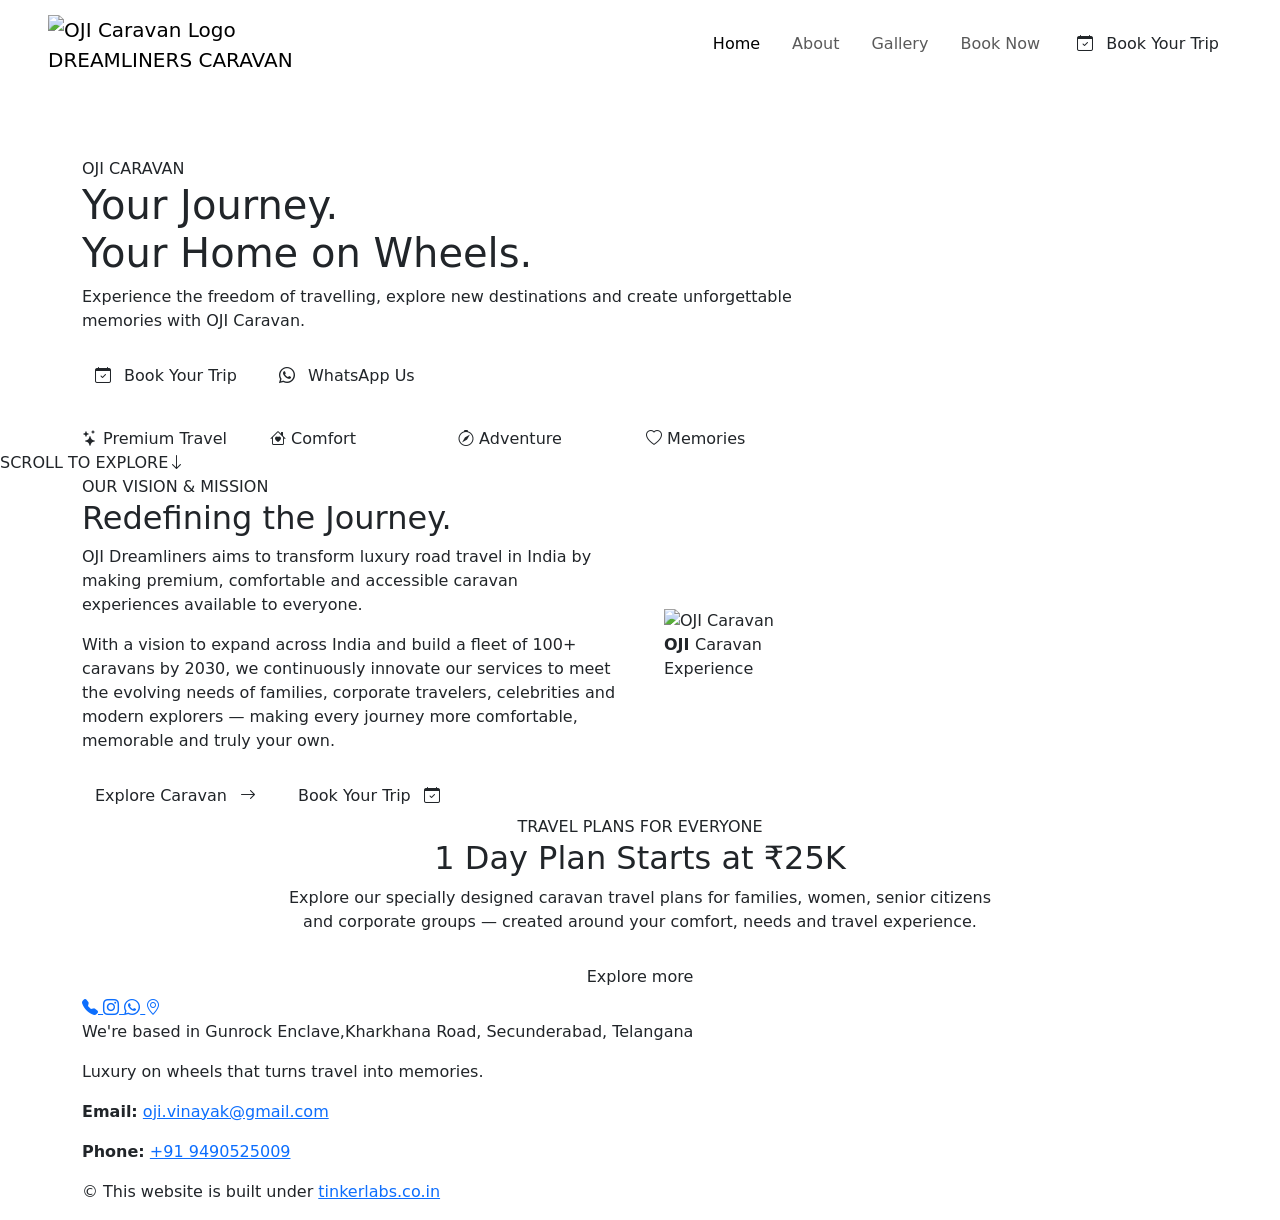
==== index.html @ 5a845b5b "added index.html" ====
<!DOCTYPE html>
<html lang="en">

<head>

    <!-- =====================================================
         BASIC SETTINGS
    ====================================================== -->

    <meta charset="UTF-8">

    <meta name="viewport"
          content="width=device-width, initial-scale=1.0">

    <title>OJI Caravan | Your Journey. Your Home on Wheels.</title>


    <!-- =====================================================
         BOOTSTRAP 5
    ====================================================== -->

    <link
        href="https://cdn.jsdelivr.net/npm/bootstrap@5.3.3/dist/css/bootstrap.min.css"
        rel="stylesheet">


    <!-- =====================================================
         BOOTSTRAP ICONS
    ====================================================== -->

    <link
        rel="stylesheet"
        href="https://cdn.jsdelivr.net/npm/bootstrap-icons@1.11.3/font/bootstrap-icons.min.css">


    <!-- =====================================================
         GOOGLE FONTS
    ====================================================== -->

    <link rel="preconnect"
          href="https://fonts.googleapis.com">

    <link rel="preconnect"
          href="https://fonts.gstatic.com"
          crossorigin>

    <link
        href="https://fonts.googleapis.com/css2?family=DM+Sans:wght@400;500;600;700&family=Playfair+Display:wght@500;600;700&display=swap"
        rel="stylesheet">


    <!-- =====================================================
         CUSTOM CSS
    ====================================================== -->

    <link rel="stylesheet"
          href="style.css">

</head>


<body>


<!-- =========================================================
     NAVBAR
     BOOTSTRAP RESPONSIVE NAVBAR
========================================================= -->

<nav class="navbar navbar-expand-lg fixed-top oji-navbar"
     id="mainNavbar">

    <div class="container-fluid px-3 px-lg-5">


        <!-- =================================================
     OJI CARAVAN BRAND
     LOGO + TEXT BESIDE LOGO
================================================= -->

<a class="navbar-brand oji-brand"
   href="index.html">


    <!-- ===============================
         LOGO
    ================================ -->

        <img src="/oji_dreamlinears_logo.jpeg"
            alt="OJI Caravan Logo"
            class="oji-logo">


            <!-- ===============================
                BRAND TEXT
            ================================ -->

            <div class="brand-text">


                <!-- MAIN BRAND NAME -->

                <span class="brand-title">
                    DREAMLINERS
                </span>


                <!-- SECOND BRAND NAME -->

                <span class="brand-subtitle">
                    CARAVAN
                </span>


            </div>


        </a>




        <!-- =================================================
             BOOTSTRAP MOBILE MENU BUTTON
        ================================================== -->

        <button
            class="navbar-toggler oji-toggler"
            type="button"
            data-bs-toggle="collapse"
            data-bs-target="#mainNavigation"
            aria-controls="mainNavigation"
            aria-expanded="false"
            aria-label="Toggle navigation">

            <span class="navbar-toggler-icon"></span>

        </button>


        <!-- =================================================
             NAVIGATION
        ================================================== -->

        <div class="collapse navbar-collapse"
             id="mainNavigation">


            <!-- =================================================
                 BOOTSTRAP RESPONSIVE NAVIGATION

                 ms-auto = pushes menu to right
            ================================================== -->

            <ul class="navbar-nav ms-auto align-items-lg-center gap-lg-3">


                <li class="nav-item">

                    <a class="nav-link oji-nav-link active"
                       href="index.html">

                        Home

                    </a>

                </li>


                <li class="nav-item">

                    <a class="nav-link oji-nav-link"
                       href="about.html">

                        About

                    </a>

                </li>


                <li class="nav-item">

                    <a class="nav-link oji-nav-link"
                       href="Gallery.html">

                        Gallery

                    </a>

                </li>


                <li class="nav-item">

                    <a class="nav-link oji-nav-link"
                       href="Booking.html">

                        Book Now

                    </a>

                </li>


                <!-- =================================================
                     NAVBAR BOOK BUTTON
                ================================================== -->

                <li class="nav-item mt-3 mt-lg-0">

                    <a href="Booking.html"
                       class="btn oji-nav-button">

                        <i class="bi bi-calendar-check me-2"></i>

                        Book Your Trip

                    </a>

                </li>

            </ul>

        </div>

    </div>

</nav>



<!-- =========================================================
     SECTION 1
     HERO VIDEO
========================================================= -->

<section class="hero-section"
         id="home">


    <!-- =====================================================
         BACKGROUND VIDEO
    ====================================================== -->

    <video
        class="hero-video"
        autoplay
        muted
        loop
        playsinline
        poster="assets/caravan-main.jpg">

        <source
            src="caravan.mp4"
            type="video/mp4">

    </video>


    <!-- =====================================================
         VIDEO OVERLAY
    ====================================================== -->

    <div class="hero-overlay"></div>


    <!-- =====================================================
         HERO CONTENT

         Bootstrap:
         container
         row
         col
    ====================================================== -->

    <div class="container hero-content">

        <div class="row">

            <div class="col-12 col-md-10 col-lg-9 col-xl-8">


                <!-- =================================================
                     SMALL LABEL
                ================================================== -->

                <div class="hero-label">

                    <span></span>

                    OJI CARAVAN

                </div>


                <!-- =================================================
                     MAIN HEADING

                     CHANGE TEXT HERE
                ================================================== -->

                <h1 class="hero-title">

                    Your Journey.

                    <br>

                    <span>
                        Your Home on Wheels.
                    </span>

                </h1>


                <!-- =================================================
                     DESCRIPTION
                ================================================== -->

                <p class="hero-description">

                    Experience the freedom of travelling,
                    explore new destinations and create
                    unforgettable memories with OJI Caravan.

                </p>


                <!-- =================================================
                     HERO BUTTONS

                     Bootstrap responsive flex
                ================================================== -->

                <div class="d-flex flex-column flex-sm-row
                            gap-3 mt-4">


                    <a href="Booking.html"
                       class="btn oji-primary-btn">

                        <i class="bi bi-calendar-check me-2"></i>

                        Book Your Trip

                    </a>


                    <a href="https://wa.me/919490525009"
                       target="_blank"
                       class="btn oji-outline-btn">

                        <i class="bi bi-whatsapp me-2"></i>

                        WhatsApp Us

                    </a>

                </div>


                <!-- =================================================
                     HERO FEATURES

                     Bootstrap responsive columns
                ================================================== -->

                <div class="row g-3 mt-3 hero-features">


                    <div class="col-6 col-sm-3">

                        <div class="hero-feature">

                            <i class="bi bi-stars"></i>

                            <span>
                                Premium Travel
                            </span>

                        </div>

                    </div>


                    <div class="col-6 col-sm-3">

                        <div class="hero-feature">

                            <i class="bi bi-house-heart"></i>

                            <span>
                                Comfort
                            </span>

                        </div>

                    </div>


                    <div class="col-6 col-sm-3">

                        <div class="hero-feature">

                            <i class="bi bi-compass"></i>

                            <span>
                                Adventure
                            </span>

                        </div>

                    </div>


                    <div class="col-6 col-sm-3">

                        <div class="hero-feature">

                            <i class="bi bi-heart"></i>

                            <span>
                                Memories
                            </span>

                        </div>

                    </div>

                </div>

            </div>

        </div>

    </div>


    <!-- =====================================================
         SCROLL INDICATOR
    ====================================================== -->

    <div class="scroll-indicator d-none d-md-flex">

        <span>
            SCROLL TO EXPLORE
        </span>

        <i class="bi bi-arrow-down"></i>

    </div>

</section>



<!-- =========================================================
     SECTION 2
     EXPERIENCE SECTION

     LEFT  = TEXT
     RIGHT = IMAGE
========================================================= -->

<section class="experience-section"
         id="experience">


    <div class="container">

        <div class="row align-items-center
                    g-5">


            <!-- =================================================
                 LEFT CONTENT

                 Bootstrap:
                 col-lg-6
            ================================================== -->

            <div class="col-12 col-lg-6">


                <div class="experience-content">


                    <!-- LABEL -->

                    <div class="section-label">

                        <span></span>

                        OUR VISION & MISSION

                    </div>


                    <!-- =================================================
                         HEADING
                    ================================================== -->

                    <h2 class="experience-title">

                        Redefining the 

                        <span>
                            Journey.
                        </span>

                    </h2>


                    <!-- =================================================
                         PARAGRAPHS
                    ================================================== -->

                    <p class="experience-text">

                       OJI Dreamliners aims to transform luxury road travel in India by making
                        premium, comfortable and accessible caravan experiences available to 
                        everyone.

                    </p>


                    <p class="experience-text">

                        With a vision to expand across India and build a fleet of 100+ caravans by 2030,
                         we continuously innovate our services to meet the evolving needs of families, 
                        corporate travelers, celebrities and modern explorers — making every journey more
                        comfortable, memorable and truly your own.

                    </p>


                    <!-- =================================================
                         TWO BUTTONS
                    ================================================== -->

                    <div class="d-flex flex-column
                                flex-sm-row
                                gap-3 mt-4">


                        <a href="Gallery.html"
                           class="btn oji-dark-btn">

                            Explore Caravan

                            <i class="bi bi-arrow-right ms-2"></i>

                        </a>


                        <a href="Booking.html"
                           class="btn oji-light-btn">

                            Book Your Trip

                            <i class="bi bi-calendar-check ms-2"></i>

                        </a>

                    </div>

                </div>

            </div>



            <!-- =================================================
                 RIGHT IMAGE
            ================================================== -->

            <div class="col-12 col-lg-6">


                <div class="experience-image-box">


                    <img
                        src="caravan_hero.png"
                        class="img-fluid"
                        alt="OJI Caravan">


                    <!-- FLOATING BADGE -->

                    <div class="experience-badge">

                        <strong>
                            OJI
                        </strong>

                        <span>

                            Caravan
                            <br>
                            Experience

                        </span>

                    </div>

                </div>

            </div>

        </div>

    </div>

</section>



<!-- =========================================================
     SECTION 3
     FOUR CARDS
========================================================= -->





<!-- =========================================================
     BOOKING CTA
========================================================= -->

<section class="booking-section"
         id="booking">


    <div class="container">


        <div class="row justify-content-center">

            <div class="col-12 col-md-10 col-lg-8">


                <div class="booking-content text-center">


                    <div class="booking-label">

                        TRAVEL PLANS FOR EVERYONE

                    </div>


                    <h2>

                        1 Day Plan 

                        <span>
                            Starts at ₹25K
                        </span>

                    </h2>


                    <p>

                        Explore our specially designed caravan travel plans for families, women,
                         senior citizens and corporate groups — created around your comfort, needs 
                         and travel experience.

                    </p>


                    <div class="d-flex flex-column
                                flex-sm-row
                                justify-content-center
                                gap-3 mt-4">

<!-- 
                        <a href="tel:+919490525009"
                           class="btn booking-call-btn">

                            <i class="bi bi-telephone-fill me-2"></i>

                            Call Us

                        </a> -->


                        <a href="catgory.html"
                           target="_blank"
                           class="btn booking-whatsapp-btn">

                            

                            Explore more

                        </a>

                    </div>

                </div>

            </div>

        </div>

    </div>

</section>



<!-- =========================================================
     FOOTER
========================================================= -->

<footer class="portfolio-footer">

    <div class="container">

        <!-- SOCIAL ICONS -->
        <div class="footer-social">

                        
                <a href="tel:+919490525009" aria-label="Phone">
                    <i class="bi bi-telephone-fill"></i>
                </a>

                <a href="https://www.instagram.com/ojicaravans?stkn=djBxMjBvN2J6enly&utm_source=qr" 
                target="_blank" 
                rel="noopener noreferrer" 
                aria-label="Instagram">
                    <i class="bi bi-instagram"></i>
                </a>

                <a href="https://wa.me/919490525009" 
                target="_blank" 
                rel="noopener noreferrer" 
                aria-label="WhatsApp">
                    <i class="bi bi-whatsapp"></i>
                </a>


                <a href="https://maps.app.goo.gl/HWHen4e3oEpEvwqDA?g_st=aw" 
                target="_blank" 
                rel="noopener noreferrer" 
                aria-label="Location">
                    <i class="bi bi-geo-alt"></i>
                </a>


        </div>


        <!-- LOCATION -->
        <p class="footer-location">
            We're based in
            <span>Gunrock Enclave,Kharkhana Road, Secunderabad, Telangana</span>
        </p>


        <!-- DESCRIPTION -->
        <p class="footer-description">
            Luxury on wheels that turns travel into memories.
        </p>


        <!-- EMAIL -->
        <p class="footer-contact">
            <strong>Email:</strong>
            <a href="mailto:info@tinkerlabs.com">
                oji.vinayak@gmail.com
            </a>
        </p>


        <!-- PHONE -->
        <p class="footer-contact">
            <strong>Phone:</strong>
            <a href="tel:+919640502200">
                +91 9490525009 
            </a>
        </p>


        <!-- COPYRIGHT -->
        <p class="footer-copyright">
            © This website is built under
            <a href="https://tinkerlabs.co.in/" target="_blank">
                tinkerlabs.co.in
            </a>
        </p>

    </div>

</footer>


<!-- =========================================================
     BOOTSTRAP JAVASCRIPT
========================================================= -->

<script
    src="https://cdn.jsdelivr.net/npm/bootstrap@5.3.3/dist/js/bootstrap.bundle.min.js">
</script>


<!-- =========================================================
     CUSTOM JAVASCRIPT
========================================================= -->

<script src="script.js"></script>


</body>

</html>
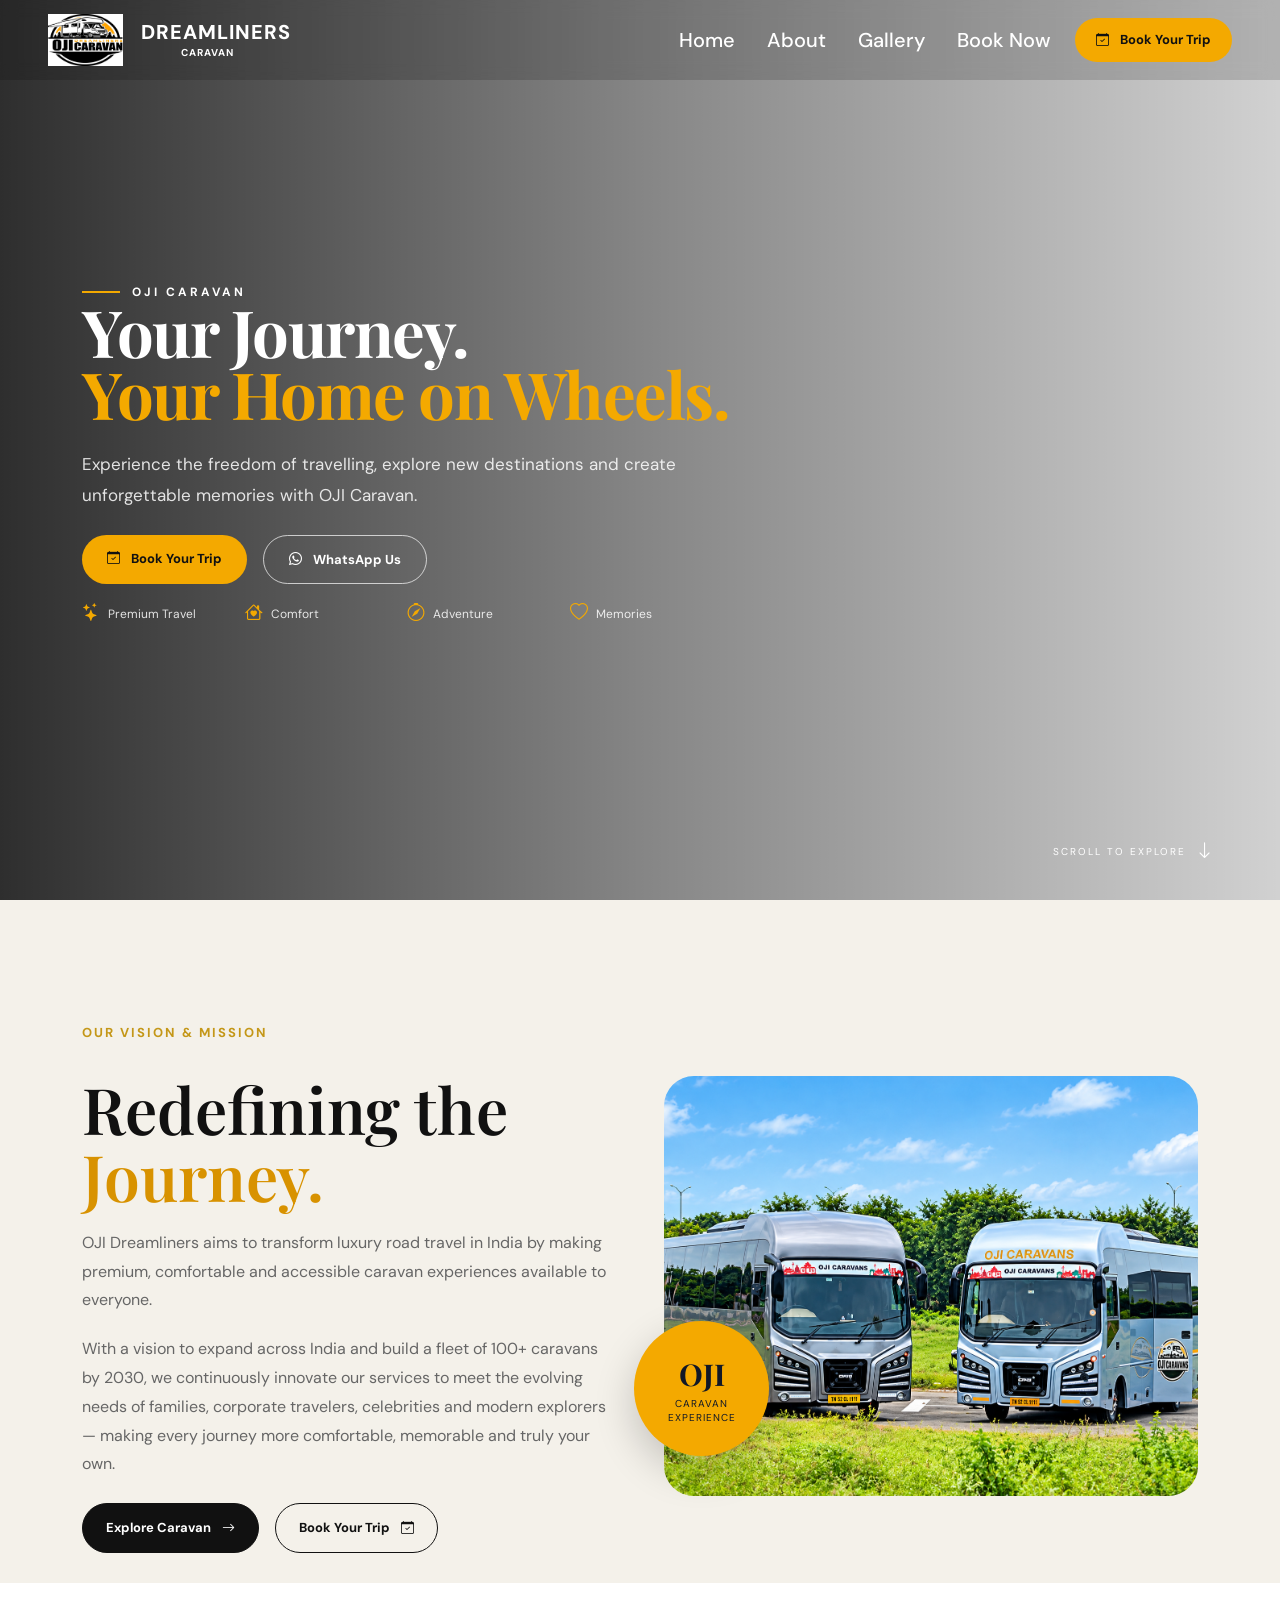
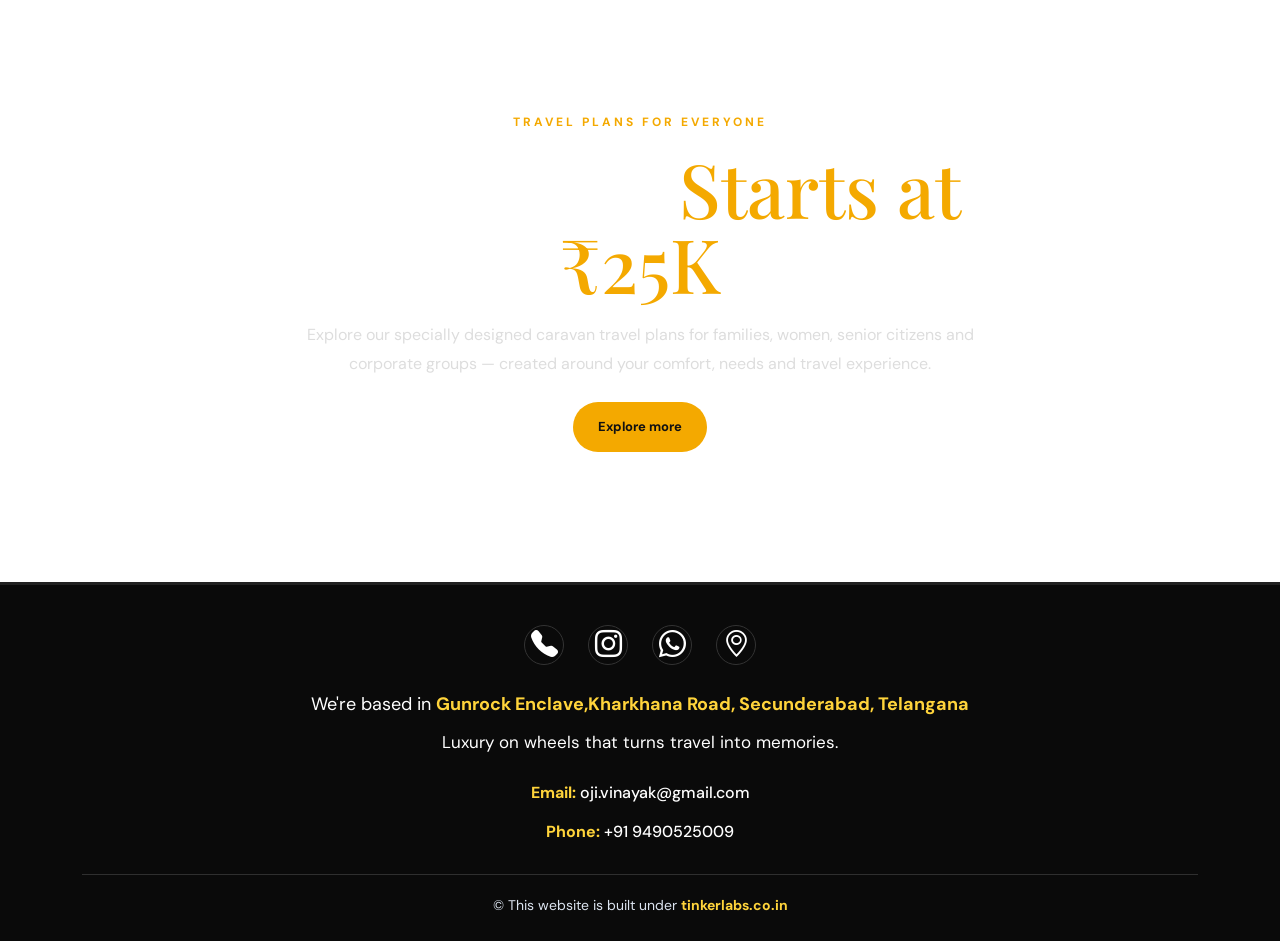
==== commit 4fc4d1dd: "Update index.html" ====
--- a/index.html
+++ b/index.html
@@ -86,7 +86,7 @@
          LOGO
     ================================ -->
 
-        <img src="/oji_dreamlinears_logo.jpeg"
+        <img src="oji_dreamlinears_logo.jpeg"
             alt="OJI Caravan Logo"
             class="oji-logo">
 
@@ -815,4 +815,4 @@
 
 </body>
 
-</html>+</html>
--- a/style.css
+++ b/style.css
@@ -0,0 +1,3983 @@
+/* =========================================================
+   OJI CARAVAN
+   CUSTOM CSS
+   Bootstrap handles the responsive grid/layout.
+========================================================= */
+
+
+/* =========================================================
+   01. GLOBAL SETTINGS
+========================================================= */
+
+* {
+    box-sizing: border-box;
+}
+
+
+html {
+    scroll-behavior: smooth;
+}
+
+
+body {
+
+    /* =====================================================
+       CHANGE DEFAULT FONT HERE
+    ====================================================== */
+
+    font-family: "DM Sans", sans-serif;
+
+
+    /* =====================================================
+       CHANGE MAIN PAGE TEXT COLOR HERE
+    ====================================================== */
+
+    color: #151515;
+
+
+    /* =====================================================
+       CHANGE MAIN PAGE BACKGROUND HERE
+    ====================================================== */
+
+    background: #f4f1ea;
+
+    overflow-x: hidden;
+}
+
+
+a {
+    text-decoration: none;
+}
+
+
+img {
+    max-width: 100%;
+}
+
+
+/* =========================================================
+   02. NAVBAR
+========================================================= */
+
+.oji-navbar {
+
+    /* =====================================================
+       CHANGE NAVBAR HEIGHT HERE
+
+       More height:
+       padding: 20px 0;
+
+       Less height:
+       padding: 10px 0;
+    ====================================================== */
+
+    padding: 14px 0;
+
+
+    /* =====================================================
+       NAVBAR BACKGROUND
+    ====================================================== */
+
+    background: rgba(0, 0, 0, 0.15);
+
+
+    backdrop-filter: blur(8px);
+
+    transition: all 0.35s ease;
+}
+
+
+/* Navbar after scrolling */
+
+.oji-navbar.scrolled {
+
+    /* CHANGE SCROLLED NAVBAR BACKGROUND HERE */
+
+    background: rgba(8, 8, 8, 0.97);
+
+    padding: 9px 0;
+}
+
+
+/* =========================================================
+   LOGO
+========================================================= */
+
+.oji-brand img {
+
+    /* =====================================================
+       CHANGE LOGO WIDTH HERE
+
+       Desktop:
+       175px
+
+       Smaller:
+       140px
+
+       Bigger:
+       210px
+    ====================================================== */
+
+    width: 75px;
+
+    height: auto;
+
+    object-fit: contain;
+}
+
+
+/* =========================================================
+   NAVBAR LINKS
+========================================================= */
+
+.oji-nav-link {
+
+    /* CHANGE NAV TEXT SIZE HERE */
+
+    font-size: 20px !important;
+
+
+    /* CHANGE NAV TEXT COLOR HERE */
+
+    color: #ffffff !important;
+
+
+    font-weight: 500;
+
+    position: relative;
+
+    transition: 0.3s ease;
+}
+
+
+.oji-nav-link:hover {
+
+    /* CHANGE NAV HOVER COLOR HERE */
+
+    color: #f4a900 !important;
+}
+
+
+.oji-nav-link.active {
+
+    color: #f4a900 !important;
+}
+
+
+/* =========================================================
+   NAVBAR BOOK BUTTON
+========================================================= */
+
+.oji-nav-button {
+
+    /* CHANGE NAV BUTTON PADDING HERE */
+
+    padding: 11px 20px;
+
+
+    /* CHANGE NAV BUTTON BACKGROUND HERE */
+
+    background: #f4a900;
+
+
+    /* CHANGE NAV BUTTON TEXT COLOR HERE */
+
+    color: #111111;
+
+
+    border-radius: 50px;
+
+    font-size: 13px;
+
+    font-weight: 700;
+
+    transition: 0.3s ease;
+}
+
+
+.oji-nav-button:hover {
+
+    background: #ffffff;
+
+    color: #111111;
+
+    transform: translateY(-2px);
+}
+
+
+/* =========================================================
+   MOBILE NAVBAR BUTTON
+========================================================= */
+
+.oji-toggler {
+
+    border: none;
+
+    outline: none;
+
+    box-shadow: none !important;
+}
+
+
+/* Bootstrap hamburger icon color */
+
+.oji-toggler .navbar-toggler-icon {
+
+    filter: brightness(0) invert(1);
+}
+
+
+/* =========================================================
+   MOBILE NAVIGATION BACKGROUND
+========================================================= */
+
+@media (max-width: 991.98px) {
+
+    .oji-navbar {
+
+        background: rgba(8, 8, 8, 0.96);
+
+    }
+
+
+    .navbar-collapse {
+
+        padding: 20px 0 10px;
+    }
+
+
+    .oji-nav-link {
+
+        padding: 10px 0 !important;
+    }
+
+
+    .oji-nav-button {
+
+        display: inline-block;
+
+        margin-top: 5px;
+    }
+
+}
+
+
+/* =========================================================
+   03. HERO SECTION
+========================================================= */
+
+.hero-section {
+
+    /* =====================================================
+       CHANGE HERO HEIGHT HERE
+
+       Full desktop:
+       100vh
+
+       Fixed:
+       850px
+
+       Smaller:
+       750px
+    ====================================================== */
+
+    min-height: 100vh;
+
+
+    position: relative;
+
+    display: flex;
+
+    align-items: center;
+
+    overflow: hidden;
+}
+
+
+/* =========================================================
+   HERO VIDEO
+========================================================= */
+
+.hero-video {
+
+    position: absolute;
+
+    top: 0;
+    left: 0;
+
+    width: 100%;
+    height: 100%;
+
+
+    /* CHANGE VIDEO CROPPING HERE */
+
+    object-fit: cover;
+
+
+    z-index: 0;
+}
+
+
+/* =========================================================
+   HERO OVERLAY
+========================================================= */
+
+.hero-overlay {
+
+    position: absolute;
+
+    inset: 0;
+
+    z-index: 1;
+
+
+    /* =====================================================
+       CHANGE VIDEO DARKNESS HERE
+
+       Darker:
+       0.85
+
+       Lighter:
+       0.35
+    ====================================================== */
+
+    background:
+        linear-gradient(
+            90deg,
+            rgba(0,0,0,0.82),
+            rgba(0,0,0,0.48),
+            rgba(0,0,0,0.18)
+        );
+}
+
+
+/* =========================================================
+   HERO CONTENT
+========================================================= */
+
+.hero-content {
+
+    position: relative;
+
+    z-index: 2;
+
+    padding-top: 90px;
+
+    padding-bottom: 80px;
+}
+
+
+/* =========================================================
+   HERO LABEL
+========================================================= */
+
+.hero-label {
+
+    display: flex;
+
+    align-items: center;
+
+    gap: 12px;
+
+
+    /* CHANGE HERO LABEL TEXT SIZE HERE */
+
+    font-size: 12px;
+
+
+    /* CHANGE HERO LABEL COLOR HERE */
+
+    color: #ffffff;
+
+
+    letter-spacing: 3px;
+
+    font-weight: 700;
+}
+
+
+.hero-label span {
+
+    width: 38px;
+
+    height: 2px;
+
+    background: #f4a900;
+}
+
+
+/* =========================================================
+   HERO HEADING
+========================================================= */
+
+.hero-title {
+
+    margin-top: 22px;
+
+
+    /* =====================================================
+       CHANGE HERO HEADING SIZE HERE
+
+       Desktop:
+       90px
+
+       Tablet:
+       65px
+
+       Mobile:
+       45px
+    ====================================================== */
+
+    font-size: clamp(
+        48px,
+        7vw,
+        95px
+    );
+
+
+    /* CHANGE HERO HEADING COLOR HERE */
+
+    color: #ffffff;
+
+
+    font-family: "Playfair Display", serif;
+
+    font-weight: 700;
+
+    line-height: 0.98;
+
+    letter-spacing: -2px;
+}
+
+
+.hero-title span {
+
+    /* CHANGE HIGHLIGHT COLOR HERE */
+
+    color: #f4a900;
+}
+
+
+/* =========================================================
+   HERO DESCRIPTION
+========================================================= */
+
+.hero-description {
+
+    max-width: 600px;
+
+    margin-top: 28px;
+
+
+    /* CHANGE HERO DESCRIPTION SIZE HERE */
+
+    font-size: 17px;
+
+
+    /* CHANGE HERO DESCRIPTION COLOR HERE */
+
+    color: rgba(255,255,255,0.85);
+
+
+    line-height: 1.8;
+}
+
+
+/* =========================================================
+   HERO PRIMARY BUTTON
+========================================================= */
+
+.oji-primary-btn {
+
+    /* CHANGE BUTTON SIZE HERE */
+
+    padding: 14px 25px;
+
+
+    background: #f4a900;
+
+    color: #111111;
+
+    border-radius: 50px;
+
+
+    /* CHANGE BUTTON TEXT SIZE HERE */
+
+    font-size: 13px;
+
+    font-weight: 700;
+
+    border: none;
+
+    transition: 0.3s ease;
+}
+
+
+.oji-primary-btn:hover {
+
+    background: #ffffff;
+
+    color: #111111;
+
+    transform: translateY(-3px);
+}
+
+
+/* =========================================================
+   HERO OUTLINE BUTTON
+========================================================= */
+
+.oji-outline-btn {
+
+    padding: 14px 25px;
+
+    border: 1px solid rgba(255,255,255,0.7);
+
+    color: #ffffff;
+
+    border-radius: 50px;
+
+
+    /* CHANGE BUTTON TEXT SIZE HERE */
+
+    font-size: 13px;
+
+    font-weight: 700;
+
+    transition: 0.3s ease;
+}
+
+
+.oji-outline-btn:hover {
+
+    background: #ffffff;
+
+    color: #111111;
+
+    transform: translateY(-3px);
+}
+
+
+/* =========================================================
+   HERO FEATURES
+========================================================= */
+
+.hero-features {
+
+    max-width: 650px;
+}
+
+
+.hero-feature {
+
+    display: flex;
+
+    align-items: center;
+
+    gap: 8px;
+
+
+    /* CHANGE FEATURE TEXT SIZE HERE */
+
+    font-size: 12px;
+
+
+    color: rgba(255,255,255,0.85);
+}
+
+
+.hero-feature i {
+
+    /* CHANGE FEATURE ICON SIZE HERE */
+
+    font-size: 18px;
+
+
+    color: #f4a900;
+}
+
+
+/* =========================================================
+   SCROLL INDICATOR
+========================================================= */
+
+.scroll-indicator {
+
+    position: absolute;
+
+    right: 5%;
+
+    bottom: 35px;
+
+    z-index: 3;
+
+    align-items: center;
+
+    gap: 10px;
+
+    color: white;
+
+
+    /* CHANGE SCROLL TEXT SIZE HERE */
+
+    font-size: 10px;
+
+
+    letter-spacing: 2px;
+}
+
+
+.scroll-indicator i {
+
+    font-size: 18px;
+
+    animation: scrollArrow 1.5s infinite;
+}
+
+
+@keyframes scrollArrow {
+
+    0%,
+    100% {
+        transform: translateY(0);
+    }
+
+    50% {
+        transform: translateY(7px);
+    }
+
+}
+
+
+/* =========================================================
+   04. EXPERIENCE SECTION
+========================================================= */
+
+.experience-section {
+
+    /* =====================================================
+       CHANGE SECTION HEIGHT / SPACING HERE
+
+       Bigger:
+       140px 0
+
+       Smaller:
+       80px 0
+    ====================================================== */
+
+    
+
+    padding: 120px 0;
+
+
+    /* CHANGE SECTION BACKGROUND HERE */
+
+    background: #f4f1ea;
+
+    
+}
+
+
+/* Reduce bottom spacing of Vision & Mission section */
+.experience-section {
+    padding-bottom: 30px !important;
+}
+
+/* =========================================================
+   SECTION LABEL
+========================================================= */
+
+.section-label {
+
+    display: flex;
+
+    align-items: center;
+
+    gap: 12px;
+
+
+    /* CHANGE SECTION LABEL TEXT SIZE HERE */
+
+    font-size: 12px;
+
+
+    color: #777777;
+
+    letter-spacing: 3px;
+
+    font-weight: 700;
+}
+
+
+.section-label span {
+
+    width: 38px;
+
+    height: 2px;
+
+    background: #f4a900;
+}
+
+
+.light-label {
+
+    color: #999999;
+}
+
+
+/* =========================================================
+   EXPERIENCE HEADING
+========================================================= */
+
+.experience-title {
+
+    margin-top: 20px;
+
+
+    /* CHANGE EXPERIENCE HEADING SIZE HERE */
+
+    font-size: clamp(
+        45px,
+        5vw,
+        75px
+    );
+
+
+    /* CHANGE EXPERIENCE HEADING COLOR HERE */
+
+    color: #111111;
+
+
+    font-family: "Playfair Display", serif;
+
+    line-height: 1.05;
+
+    font-weight: 600;
+}
+
+
+.experience-title span {
+
+    color: #d89200;
+}
+
+
+/* =========================================================
+   EXPERIENCE TEXT
+========================================================= */
+
+.experience-text {
+
+    margin-top: 20px;
+
+
+    /* CHANGE EXPERIENCE TEXT SIZE HERE */
+
+    font-size: 16px;
+
+
+    /* CHANGE EXPERIENCE TEXT COLOR HERE */
+
+    color: #666666;
+
+
+    line-height: 1.8;
+}
+
+
+/* =========================================================
+   DARK BUTTON
+========================================================= */
+
+.oji-dark-btn {
+
+    padding: 14px 23px;
+
+    background: #111111;
+
+    color: white;
+
+    border-radius: 50px;
+
+    border: 1px solid #111111;
+
+
+    /* CHANGE BUTTON TEXT SIZE HERE */
+
+    font-size: 13px;
+
+    font-weight: 700;
+
+    transition: 0.3s;
+}
+
+
+.oji-dark-btn:hover {
+
+    background: #f4a900;
+
+    color: #111111;
+
+    border-color: #f4a900;
+
+    transform: translateY(-3px);
+}
+
+
+/* =========================================================
+   LIGHT BUTTON
+========================================================= */
+
+.oji-light-btn {
+
+    padding: 14px 23px;
+
+    background: transparent;
+
+    color: #111111;
+
+    border-radius: 50px;
+
+    border: 1px solid #111111;
+
+
+    /* CHANGE BUTTON TEXT SIZE HERE */
+
+    font-size: 13px;
+
+    font-weight: 700;
+
+    transition: 0.3s;
+}
+
+
+.oji-light-btn:hover {
+
+    background: #111111;
+
+    color: #ffffff;
+
+    transform: translateY(-3px);
+}
+
+
+/* =========================================================
+   EXPERIENCE IMAGE
+========================================================= */
+
+.experience-image-box {
+
+    position: relative;
+
+    overflow: visible;
+}
+
+
+.experience-image-box img {
+
+    width: 100%;
+
+
+    /* =====================================================
+       CHANGE SECOND HERO IMAGE HEIGHT HERE
+
+       Desktop:
+       600px
+
+       Tablet:
+       500px
+
+       Mobile:
+       400px
+    ====================================================== */
+
+    height: 420px;
+
+
+    object-fit: cover;
+
+    border-radius: 30px;
+
+    transition: 0.6s ease;
+}
+
+
+.experience-image-box:hover img {
+
+    transform: scale(1.02);
+}
+
+
+/* =========================================================
+   FLOATING BADGE
+========================================================= */
+
+.experience-badge {
+
+    position: absolute;
+
+    left: -30px;
+
+    bottom: 40px;
+
+
+    /* CHANGE BADGE WIDTH/HEIGHT HERE */
+
+    width: 135px;
+
+    height: 135px;
+
+
+    background: #f4a900;
+
+    border-radius: 50%;
+
+    display: flex;
+
+    flex-direction: column;
+
+    justify-content: center;
+
+    align-items: center;
+
+    text-align: center;
+
+    box-shadow: 0 15px 40px rgba(0,0,0,0.2);
+}
+
+
+.experience-badge strong {
+
+    /* CHANGE BADGE MAIN TEXT SIZE */
+
+    font-size: 30px;
+
+    font-family: "Playfair Display", serif;
+}
+
+
+.experience-badge span {
+
+    /* CHANGE BADGE SMALL TEXT SIZE */
+
+    font-size: 10px;
+
+    line-height: 1.4;
+
+    text-transform: uppercase;
+
+    letter-spacing: 1px;
+}
+
+
+/* =========================================================
+   05. FEATURES SECTION
+========================================================= */
+
+.features-section {
+
+    /* CHANGE SECTION SPACING HERE */
+
+    padding: 110px 0;
+
+
+    /* CHANGE SECTION BACKGROUND HERE */
+
+    background: #111111;
+}
+
+
+/* =========================================================
+   FEATURES HEADING
+========================================================= */
+
+.features-title {
+
+    margin-top: 20px;
+
+
+    /* CHANGE FEATURES HEADING SIZE HERE */
+
+    font-size: clamp(
+        25px,
+        5vw,
+        75px
+    );
+
+
+    color: #ffffff;
+
+    font-family: "Playfair Display", serif;
+
+    line-height: 1.05;
+}
+
+
+.features-title span {
+
+    color: #f4a900;
+}
+
+
+/* =========================================================
+   FEATURE CARD
+========================================================= */
+
+.feature-card {
+
+    position: relative;
+
+
+    /* =====================================================
+       CHANGE CARD MINIMUM HEIGHT HERE
+
+       Bigger:
+       400px
+
+       Smaller:
+       300px
+    ====================================================== */
+
+    min-height: 350px;
+
+
+    /* CHANGE CARD PADDING HERE */
+
+    padding: 32px;
+
+
+    background: rgba(255,255,255,0.035);
+
+    border: 1px solid rgba(255,255,255,0.12);
+
+    border-radius: 22px;
+
+    transition: 0.4s ease;
+
+    overflow: hidden;
+}
+
+
+.feature-card:hover {
+
+    transform: translateY(-10px);
+
+    border-color: #f4a900;
+
+    background: rgba(255,255,255,0.07);
+}
+
+
+/* =========================================================
+   CARD NUMBER
+========================================================= */
+
+.feature-number {
+
+    position: absolute;
+
+    right: 25px;
+
+    top: 22px;
+
+
+    /* CHANGE NUMBER TEXT SIZE HERE */
+
+    font-size: 12px;
+
+
+    color: #666666;
+}
+
+
+/* =========================================================
+   CARD ICON
+========================================================= */
+
+.feature-icon {
+
+    /* CHANGE ICON CIRCLE SIZE HERE */
+
+    width: 65px;
+
+    height: 65px;
+
+
+    display: flex;
+
+    align-items: center;
+
+    justify-content: center;
+
+
+    background: #f4a900;
+
+    color: #111111;
+
+    border-radius: 50%;
+
+
+    /* CHANGE ICON SIZE HERE */
+
+    font-size: 25px;
+}
+
+
+/* =========================================================
+   CARD TITLE
+========================================================= */
+
+.feature-card h3 {
+
+    margin-top: 30px;
+
+
+    /* CHANGE CARD TITLE SIZE HERE */
+
+    font-size: 24px;
+
+
+    color: #ffffff;
+
+    font-family: "Playfair Display", serif;
+}
+
+
+/* =========================================================
+   CARD DESCRIPTION
+========================================================= */
+
+.feature-card p {
+
+    margin-top: 14px;
+
+
+    /* CHANGE CARD DESCRIPTION SIZE HERE */
+
+    font-size: 14px;
+
+
+    /* CHANGE CARD DESCRIPTION COLOR HERE */
+
+    color: #aaaaaa;
+
+
+    line-height: 1.7;
+}
+
+
+/* =========================================================
+   CARD LINK
+========================================================= */
+
+.feature-card a {
+
+    position: absolute;
+
+    left: 32px;
+
+    bottom: 28px;
+
+
+    /* CHANGE CARD LINK COLOR HERE */
+
+    color: #f4a900;
+
+
+    /* CHANGE CARD LINK SIZE HERE */
+
+    font-size: 12px;
+
+
+    text-transform: uppercase;
+
+    letter-spacing: 1px;
+
+    font-weight: 700;
+}
+
+
+/* =========================================================
+   06. BOOKING CTA
+========================================================= */
+
+.booking-section {
+
+    /* =====================================================
+       CHANGE BOOKING SECTION HEIGHT/SPACING HERE
+    ====================================================== */
+
+    padding: 130px 0;
+
+
+    background:
+        linear-gradient(
+            rgba(0,0,0,0.72),
+            rgba(0,0,0,0.72)
+        ),
+        url("assets/caravan-main.jpg");
+
+
+    background-size: cover;
+
+    background-position: center;
+
+    background-attachment: fixed;
+
+    color: white;
+}
+
+
+/* =========================================================
+   BOOKING LABEL
+========================================================= */
+
+.booking-label {
+
+    /* CHANGE BOOKING LABEL SIZE HERE */
+
+    font-size: 12px;
+
+
+    color: #f4a900;
+
+    letter-spacing: 3px;
+
+    font-weight: 700;
+}
+
+
+/* =========================================================
+   BOOKING HEADING
+========================================================= */
+
+.booking-content h2 {
+
+    margin-top: 20px;
+
+
+    /* CHANGE BOOKING HEADING SIZE HERE */
+
+    font-size: clamp(
+        45px,
+        6vw,
+        75px
+    );
+
+
+    font-family: "Playfair Display", serif;
+
+    line-height: 1;
+}
+
+
+.booking-content h2 span {
+
+    color: #f4a900;
+}
+
+
+/* =========================================================
+   BOOKING DESCRIPTION
+========================================================= */
+
+.booking-content p {
+
+    margin-top: 20px;
+
+
+    /* CHANGE BOOKING DESCRIPTION SIZE HERE */
+
+    font-size: 16px;
+
+
+    /* CHANGE BOOKING DESCRIPTION COLOR HERE */
+
+    color: #dddddd;
+
+
+    line-height: 1.8;
+}
+
+
+/* =========================================================
+   BOOKING BUTTONS
+========================================================= */
+
+.booking-call-btn {
+
+    padding: 14px 24px;
+
+    background: #ffffff;
+
+    color: #111111;
+
+    border-radius: 50px;
+
+    font-size: 13px;
+
+    font-weight: 700;
+
+    transition: 0.3s;
+}
+
+
+.booking-whatsapp-btn {
+
+    padding: 14px 24px;
+
+    background: #f4a900;
+
+    color: #111111;
+
+    border-radius: 50px;
+
+    font-size: 13px;
+
+    font-weight: 700;
+
+    transition: 0.3s;
+}
+
+
+.booking-call-btn:hover,
+.booking-whatsapp-btn:hover {
+
+    background: #111111;
+
+    color: #ffffff;
+
+    transform: translateY(-3px);
+}
+
+
+/* =========================================================
+   07. FOOTER
+========================================================= */
+
+.oji-footer {
+
+    /* CHANGE FOOTER SPACING HERE */
+
+    padding: 60px 0 20px;
+
+
+    /* CHANGE FOOTER BACKGROUND HERE */
+
+    background: #080808;
+
+    color: white;
+}
+
+
+/* =========================================================
+   FOOTER LOGO
+========================================================= */
+
+.footer-brand img {
+
+    /* CHANGE FOOTER LOGO WIDTH HERE */
+
+    width: 180px;
+
+    margin: auto;
+}
+
+
+.footer-brand p {
+
+    margin-top: 12px;
+
+
+    /* CHANGE FOOTER TEXT SIZE HERE */
+
+    font-size: 13px;
+
+
+    color: #888888;
+}
+
+
+/* =========================================================
+   FOOTER LINKS
+========================================================= */
+
+.footer-links {
+
+    display: flex;
+
+    flex-wrap: wrap;
+
+    gap: 25px;
+}
+
+
+.footer-links a {
+
+    /* CHANGE FOOTER LINK SIZE HERE */
+
+    font-size: 13px;
+
+
+    color: #aaaaaa;
+
+    transition: 0.3s;
+}
+
+
+.footer-links a:hover {
+
+    color: #f4a900;
+}
+
+
+/* =========================================================
+   SOCIAL ICONS
+========================================================= */
+
+.footer-social {
+
+    display: flex;
+
+    gap: 10px;
+}
+
+
+.footer-social a {
+
+    width: 40px;
+
+    height: 40px;
+
+    display: flex;
+
+    align-items: center;
+
+    justify-content: center;
+
+    border: 1px solid #333333;
+
+    border-radius: 50%;
+
+    color: #ffffff;
+
+    transition: 0.3s;
+}
+
+
+.footer-social a:hover {
+
+    background: #f4a900;
+
+    color: #111111;
+
+    border-color: #f4a900;
+}
+
+
+/* =========================================================
+   FOOTER COPYRIGHT
+========================================================= */
+
+.footer-bottom {
+
+    margin-top: 45px;
+
+    padding-top: 20px;
+
+    border-top: 1px solid #222222;
+
+    text-align: center;
+
+
+    /* CHANGE COPYRIGHT TEXT SIZE HERE */
+
+    font-size: 12px;
+
+
+    color: #666666;
+}
+
+
+/* =========================================================
+   08. TABLET RESPONSIVE
+========================================================= */
+
+@media (max-width: 991.98px) {
+
+
+    /* =====================================================
+       TABLET HERO
+    ====================================================== */
+
+    .hero-section {
+
+        /* CHANGE TABLET HERO HEIGHT HERE */
+
+        min-height: 850px;
+    }
+
+
+    .hero-title {
+
+        /* CHANGE TABLET HEADING SIZE HERE */
+
+        font-size: 68px;
+    }
+
+
+    /* =====================================================
+       TABLET EXPERIENCE IMAGE
+    ====================================================== */
+
+    .experience-image-box img {
+
+        /* CHANGE TABLET IMAGE HEIGHT HERE */
+
+        height: 500px;
+    }
+
+
+    .experience-badge {
+
+        left: 20px;
+    }
+
+
+    /* =====================================================
+       TABLET FEATURES
+    ====================================================== */
+
+    .feature-card {
+
+        min-height: 330px;
+    }
+
+}
+
+
+/* =========================================================
+   09. MOBILE RESPONSIVE
+========================================================= */
+
+@media (max-width: 767.98px) {
+
+
+    /* =====================================================
+       MOBILE NAVBAR
+    ====================================================== */
+
+    .oji-brand img {
+
+        /* CHANGE MOBILE LOGO WIDTH HERE */
+
+        width: 135px;
+    }
+
+
+    /* =====================================================
+       MOBILE HERO
+    ====================================================== */
+
+    .hero-section {
+
+        /* CHANGE MOBILE HERO HEIGHT HERE */
+
+        min-height: 800px;
+    }
+
+
+    .hero-content {
+
+        padding-top: 100px;
+
+        padding-bottom: 70px;
+    }
+
+
+    /* =====================================================
+       MOBILE HERO HEADING
+    ====================================================== */
+
+    .hero-title {
+
+        /* CHANGE MOBILE HERO HEADING SIZE HERE */
+
+        font-size: 48px;
+
+        letter-spacing: -1px;
+    }
+
+
+    /* =====================================================
+       MOBILE DESCRIPTION
+    ====================================================== */
+
+    .hero-description {
+
+        /* CHANGE MOBILE DESCRIPTION SIZE HERE */
+
+        font-size: 14px;
+
+        line-height: 1.7;
+    }
+
+
+    /* =====================================================
+       MOBILE HERO FEATURES
+    ====================================================== */
+
+    .hero-feature {
+
+        /* CHANGE MOBILE FEATURE TEXT SIZE */
+
+        font-size: 11px;
+    }
+
+
+    /* =====================================================
+       MOBILE EXPERIENCE
+    ====================================================== */
+
+    .experience-section {
+
+        /* CHANGE MOBILE SECTION SPACING HERE */
+
+        padding: 80px 0;
+    }
+
+
+    .experience-title {
+
+        /* CHANGE MOBILE EXPERIENCE HEADING SIZE */
+
+        font-size: 45px;
+    }
+
+
+    .experience-text {
+
+        /* CHANGE MOBILE EXPERIENCE TEXT SIZE */
+
+        font-size: 14px;
+    }
+
+
+    /* =====================================================
+       MOBILE IMAGE
+    ====================================================== */
+
+    .experience-image-box img {
+
+        /* CHANGE MOBILE IMAGE HEIGHT HERE */
+
+        height: 430px;
+
+        border-radius: 22px;
+    }
+
+
+    /* =====================================================
+       MOBILE BADGE
+    ====================================================== */
+
+    .experience-badge {
+
+        /* CHANGE MOBILE BADGE SIZE */
+
+        width: 105px;
+
+        height: 105px;
+
+        left: 15px;
+
+        bottom: 20px;
+    }
+
+
+    .experience-badge strong {
+
+        font-size: 25px;
+    }
+
+
+    .experience-badge span {
+
+        font-size: 8px;
+    }
+
+
+    /* =====================================================
+       MOBILE FEATURES
+    ====================================================== */
+
+    .features-section {
+
+        /* CHANGE MOBILE FEATURE SECTION SPACING */
+
+        padding: 80px 0;
+    }
+
+
+    .features-title {
+
+        /* CHANGE MOBILE FEATURE HEADING SIZE */
+
+        font-size: 45px;
+    }
+
+
+    .feature-card {
+
+        /* CHANGE MOBILE CARD HEIGHT */
+
+        min-height: 330px;
+    }
+
+
+    /* =====================================================
+       MOBILE BOOKING
+    ====================================================== */
+
+    .booking-section {
+
+        /* CHANGE MOBILE BOOKING SPACING */
+
+        padding: 90px 0;
+
+        background-attachment: scroll;
+    }
+
+
+    .booking-content h2 {
+
+        /* CHANGE MOBILE BOOKING HEADING SIZE */
+
+        font-size: 45px;
+    }
+
+
+    .booking-content p {
+
+        /* CHANGE MOBILE BOOKING TEXT SIZE */
+
+        font-size: 14px;
+    }
+
+
+    /* =====================================================
+       MOBILE FOOTER
+    ====================================================== */
+
+    .oji-footer {
+
+        /* CHANGE MOBILE FOOTER SPACING */
+
+        padding: 50px 0 20px;
+    }
+
+
+    .footer-brand img {
+
+        width: 160px;
+    }
+
+
+    .footer-links {
+
+        justify-content: center;
+
+        gap: 15px 20px;
+    }
+
+
+    .footer-social {
+
+        justify-content: center;
+    }
+
+}
+
+
+/* =========================================================
+   10. SMALL MOBILE
+========================================================= */
+
+@media (max-width: 400px) {
+
+
+    .hero-title {
+
+        /* CHANGE VERY SMALL MOBILE HEADING */
+
+        font-size: 42px;
+    }
+
+
+    .hero-feature {
+
+        font-size: 10px;
+    }
+
+
+    .experience-title {
+
+        font-size: 40px;
+    }
+
+
+    .features-title {
+
+        font-size: 40px;
+    }
+
+
+    .booking-content h2 {
+
+        font-size: 40px;
+    }
+
+}
+
+/* =========================================================
+   OJI CARAVAN NAVBAR BRAND
+========================================================= */
+
+.oji-brand {
+
+    /* LOGO + TEXT WILL STAY SIDE BY SIDE */
+
+    display: flex;
+
+    align-items: center;
+
+    /* =====================================================
+       CHANGE SPACE BETWEEN LOGO AND TEXT HERE
+
+       Smaller:
+       gap: 8px;
+
+       Bigger:
+       gap: 20px;
+    ====================================================== */
+
+    gap: 18px;
+
+    padding: 0;
+
+    text-decoration: none;
+}
+
+/* =========================================================
+   OJI CARAVAN NAVBAR BRAND
+========================================================= */
+
+.oji-brand {
+
+    /* LOGO + TEXT WILL STAY SIDE BY SIDE */
+
+    display: flex;
+
+    align-items: center;
+
+    /* =====================================================
+       CHANGE SPACE BETWEEN LOGO AND TEXT HERE
+
+       Smaller:
+       gap: 8px;
+
+       Bigger:
+       gap: 20px;
+    ====================================================== */
+
+    gap: 18px;
+
+    padding: 0;
+
+    text-decoration: none;
+}
+
+
+/* =========================================================
+   BRAND TEXT CONTAINER
+========================================================= */
+
+.brand-text {
+
+    /* Put DREAMLINERS above CARAVAN */
+
+    display: flex;
+
+    flex-direction: column;
+
+    justify-content: center;
+
+    align-items: flex-start;
+
+    line-height: 1;
+
+}
+
+
+/* =========================================================
+   DREAMLINERS
+========================================================= */
+
+.brand-title {
+
+    /* =====================================================
+       CHANGE DREAMLINERS TEXT SIZE HERE
+    ====================================================== */
+
+    font-size: 20px;
+
+
+    /* =====================================================
+       CHANGE DREAMLINERS TEXT COLOR HERE
+    ====================================================== */
+
+    color: #ffffff;
+
+
+    /* Bold */
+
+    font-weight: 800;
+
+
+    /* =====================================================
+       CHANGE LETTER SPACING HERE
+    ====================================================== */
+
+    letter-spacing: 1px;
+
+
+    white-space: nowrap;
+
+}
+
+/* =========================================================
+   CARAVAN
+========================================================= */
+
+.brand-subtitle {
+
+    /* =====================================================
+       CHANGE CARAVAN TEXT SIZE HERE
+    ====================================================== */
+
+    font-size: 10px;
+
+
+    /* =====================================================
+       CHANGE CARAVAN TEXT COLOR HERE
+    ====================================================== */
+
+    color: #ffffff;
+
+
+    /* Bold */
+
+    font-weight: 700;
+
+
+    /* =====================================================
+       CHANGE LETTER SPACING HERE
+    ====================================================== */
+
+    letter-spacing: 1px;
+
+
+    /* =====================================================
+       MOVE CARAVAN LEFT / RIGHT
+
+       Negative = left
+       Positive = right
+    ====================================================== */
+
+    margin-left: 40px;
+
+
+    margin-top: 6px;
+
+
+    white-space: nowrap;
+
+}
+
+
+/* =========================================
+   EXPERIENCE OJI CARAVAN IMAGE
+   ========================================= */
+
+.experience-caravan-img {
+    width: 100%;
+    height: auto;
+    display: block;
+
+    /* Shows the complete image */
+    object-fit: contain;
+}
+
+/* =========================================================
+   HERO TITLE
+   ========================================================= */
+
+.hero-title {
+    font-size: 65px;          /* 👈 Main heading size */
+    line-height: 0.95;        /* 👈 Controls spacing between lines */
+    font-weight: 700;         /* 👈 Heading thickness */
+
+    margin: 0;                /* 👈 Removes default H1 margin */
+    padding: 0;               /* 👈 Removes extra padding */
+
+    letter-spacing: -1.5px;   /* 👈 Controls spacing between letters */
+}
+
+
+/* =========================================================
+   SECOND LINE
+   ========================================================= */
+
+.hero-title span {
+    display: inline;          /* 👈 Keeps it close to first line */
+
+    margin: 0;
+    padding: 0;
+
+    line-height: 0.95;
+}
+
+
+/* =========================================================
+   OPTIONAL: CONTROL SPACE AFTER HEADING
+   ========================================================= */
+
+.hero-title + p {
+    margin-top: 25px;         /* 👈 Change this to 15px / 20px / 30px */
+}
+
+
+/* =========================================================
+   TABLET
+   ========================================================= */
+
+@media (max-width: 991px) {
+
+    .hero-title {
+        font-size: 55px;
+        line-height: 0.95;
+    }
+
+}
+
+
+/* =========================================================
+   MOBILE
+   ========================================================= */
+
+@media (max-width: 576px) {
+
+    .hero-title {
+        font-size: 1px;
+        line-height: 1;
+        letter-spacing: -0.5px;
+    }
+
+}
+
+@media (min-width: 577px) and (max-width: 991px) {
+
+    .hero-features {
+        margin-top: 60px !important; /* 👈 Reduce spacing */
+    }
+
+}
+
+/* =========================================================
+   FLIP CARD FUNCTIONALITY
+   This CSS only adds the flipping functionality.
+   Existing .feature-card styling is NOT changed.
+   ========================================================= */
+
+.feature-card-flip {
+    width: 100%;
+    height: 100%;
+    min-height: 430px;
+
+    perspective: 1200px;
+}
+
+
+/* Inner element responsible for rotation */
+
+.feature-card-inner {
+    position: relative;
+
+    width: 100%;
+    height: 100%;
+    min-height: 430px;
+
+    transform-style: preserve-3d;
+
+    transition: transform 0.8s ease;
+}
+
+
+/* Flip on hover */
+
+.feature-card-flip:hover .feature-card-inner {
+    transform: rotateY(180deg);
+}
+
+
+/* Front + existing card */
+
+.feature-card-front,
+.feature-card-inner > .feature-card {
+
+    width: 100%;
+    height: 100%;
+    min-height: 430px;
+
+    backface-visibility: hidden;
+    -webkit-backface-visibility: hidden;
+}
+
+
+/* =========================================================
+   FRONT IMAGE
+   ========================================================= */
+
+.feature-card-front {
+
+    position: absolute;
+
+    top: 0;
+    left: 0;
+
+    overflow: hidden;
+
+    border-radius: inherit;
+
+    z-index: 2;
+}
+
+
+/* Image fills the complete front */
+
+.feature-card-front img {
+
+    width: 100%;
+    height: 100%;
+
+    object-fit: cover;
+
+    display: block;
+}
+
+
+/* =========================================================
+   EXISTING CARD = BACK SIDE
+   ========================================================= */
+
+.feature-card-inner > .feature-card {
+
+    position: absolute;
+
+    top: 0;
+    left: 0;
+
+    transform: rotateY(180deg);
+
+    z-index: 1;
+}
+
+/* =========================================================
+   FLIP CARD FUNCTIONALITY
+   ========================================================= */
+
+.feature-card-flip {
+    width: 100%;
+    height: 140px;              /* 👈 REDUCED CARD HEIGHT */
+    perspective: 1200px;
+}
+
+.feature-card-inner {
+    position: relative;
+    width: 100%;
+    height: 340px;              /* 👈 SAME HEIGHT */
+    transform-style: preserve-3d;
+    transition: transform 0.8s ease;
+}
+
+.feature-card-flip:hover .feature-card-inner {
+    transform: rotateY(180deg);
+}
+
+
+/* FRONT IMAGE */
+
+.feature-card-front {
+    position: absolute;
+    inset: 0;
+
+    width: 100%;
+    height: 340px;
+
+    overflow: hidden;
+    border-radius: inherit;
+
+    backface-visibility: hidden;
+    -webkit-backface-visibility: hidden;
+}
+
+.feature-card-front img {
+    width: 100%;
+    height: 100%;
+    object-fit: cover;
+    display: block;
+}
+
+
+/* EXISTING CARD = BACK */
+
+.feature-card-inner > .feature-card {
+    position: absolute;
+    inset: 0;
+
+    width: 100%;
+    height: 340px;
+
+    transform: rotateY(180deg);
+
+    backface-visibility: hidden;
+    -webkit-backface-visibility: hidden;
+}
+
+/* =========================================================
+   CARAVAN IMAGE - CURVED EDGES + BORDER
+   ========================================================= */
+
+.feature-card-front {
+    position: absolute;
+
+    inset: 0;
+
+    width: 100%;
+    height: 340px;
+
+    overflow: hidden;
+
+    /* 👇 Curved corners */
+    border-radius: 20px;
+
+    /* 👇 Border color + thickness */
+    border: 2px solid #f5b400;
+
+    box-sizing: border-box;
+
+    backface-visibility: hidden;
+    -webkit-backface-visibility: hidden;
+}
+
+
+/* =========================================================
+   IMAGE
+   ========================================================= */
+
+.feature-card-front img {
+    width: 100%;
+    height: 100%;
+
+    display: block;
+
+    object-fit: cover;
+
+    /* 👇 Same curved edges as card */
+    border-radius: 18px;
+}
+
+
+/* =========================================================
+   OJI CARAVAN FLIP CARDS - REDUCE HEIGHT
+   Put this AFTER all your existing .feature-card CSS
+   ========================================================= */
+
+.feature-card-flip {
+    height: 340px !important;
+    min-height: 0 !important;
+}
+
+.feature-card-inner {
+    height: 340px !important;
+    min-height: 0 !important;
+}
+
+
+/* FRONT IMAGE */
+
+.feature-card-front {
+    height: 340px !important;
+    min-height: 0 !important;
+
+    border-radius: 20px;
+    overflow: hidden;
+}
+
+
+
+/* BACK SIDE - YOUR EXISTING CARD */
+
+.feature-card-inner > .feature-card {
+    height: 340px !important;
+    min-height: 0 !important;
+
+    border-radius: 20px;
+}
+
+
+/* =========================================
+   HERO FEATURES - DESKTOP
+   ========================================= */
+
+.hero-features {
+    margin-top: 0;
+}
+
+
+/* =========================================================
+   DESKTOP
+   992px and above
+   ========================================================= */
+
+@media (min-width: 992px) {
+
+    .hero-features {
+        margin-top: 50px !important;
+    }
+
+}
+
+
+/* =========================================================
+   TABLET
+   577px - 991px
+   ========================================================= */
+
+@media (min-width: 577px) and (max-width: 991px) {
+
+    .hero-features {
+        margin-top: 200px !important;
+    }
+
+}
+
+
+/* =========================================================
+   MOBILE
+   576px and below
+   ========================================================= */
+
+   /* =========================================================
+   MOBILE HERO FEATURES
+   576px AND BELOW
+   ========================================================= */
+
+/* =========================================================
+   MOBILE HERO CONTENT - TOP SPACING
+   ========================================================= */
+
+/* =========================================================
+   MOBILE HERO TOP SPACING
+   Moves the complete hero text downward
+   ========================================================= */
+
+@media screen and (max-width: 576px) {
+
+    .hero-content {
+        padding-top: 100px !important;
+    }
+
+}
+
+
+/* 1 go 2400 lines from index.html css */
+
+/* about.css */
+
+/* =========================================================
+   OJI CARAVANS
+   ABOUT PAGE CUSTOM CSS
+
+   Bootstrap handles:
+   - Container
+   - Grid
+   - Columns
+   - Responsive layout
+
+   This CSS handles:
+   - Colors
+   - Typography
+   - Spacing
+   - Cards
+   - Hover effects
+   - Section design
+========================================================= */
+
+
+/* =========================================================
+   01. GLOBAL SETTINGS
+========================================================= */
+
+* {
+    box-sizing: border-box;
+}
+
+
+html {
+    scroll-behavior: smooth;
+}
+
+
+body {
+
+    margin: 0;
+
+    font-family: "DM Sans", sans-serif;
+
+    background: #ffffff;
+
+    color: #111827;
+
+}
+
+
+/* =========================================================
+   CHANGE MAIN COLORS HERE
+========================================================= */
+
+:root {
+
+    /* Main dark blue */
+
+    --oij-dark: #071b3a;
+
+    --oji-peach: #f4f1ea;
+
+
+    /* Secondary blue */
+
+    --oij-blue: #0d2d5c;
+
+
+    /* Yellow / Gold */
+
+    --oij-yellow: #f4c542;
+
+
+    /* White */
+
+    --oij-white: #ffffff;
+
+
+    /* Light background */
+
+    --oij-light: #f5f7fa;
+
+
+    /* Text */
+
+    --oij-text: #1f2937;
+
+
+    /* Muted text */
+
+    --oij-muted: #6b7280;
+
+}
+
+
+/* =========================================================
+   02. HERO SECTION
+========================================================= */
+
+.about-hero-section {
+
+    /* CHANGE HERO HEIGHT HERE */
+
+    min-height: 650px;
+
+    display: flex;
+
+    align-items: center;
+
+    padding: 90px 0;
+
+    background: var(--oij-dark);
+
+    color: white;
+
+}
+
+
+/* =========================================================
+   HERO SMALL LABEL
+========================================================= */
+
+.about-label {
+
+    display: inline-block;
+
+    margin-bottom: 20px;
+
+    font-size: 14px;
+
+    font-weight: 700;
+
+    letter-spacing: 2px;
+
+    color: var(--oij-yellow);
+
+}
+
+
+/* =========================================================
+   HERO HEADING
+========================================================= */
+
+.about-hero-content h1 {
+
+    /* DESKTOP HEADING SIZE */
+
+    font-size: 58px;
+
+    line-height: 1.08;
+
+    font-weight: 700;
+
+    margin-bottom: 25px;
+
+}
+
+
+/* Highlighted heading */
+
+.about-hero-content h1 span {
+
+    color: var(--oij-yellow);
+
+}
+
+
+/* =========================================================
+   HERO PARAGRAPH
+========================================================= */
+
+.about-hero-text {
+
+    max-width: 560px;
+
+    font-size: 18px;
+
+    line-height: 1.8;
+
+    color: rgba(255, 255, 255, 0.78);
+
+    margin-bottom: 35px;
+
+}
+
+
+/* =========================================================
+   HERO BUTTON
+========================================================= */
+
+.about-primary-btn {
+
+    display: inline-flex;
+
+    align-items: center;
+
+    gap: 10px;
+
+    padding: 14px 25px;
+
+    border-radius: 50px;
+
+    background: var(--oij-yellow);
+
+    color: #111827;
+
+    text-decoration: none;
+
+    font-weight: 700;
+
+    transition: 0.3s ease;
+
+}
+
+
+.about-primary-btn:hover {
+
+    transform: translateY(-3px);
+
+    background: #ffffff;
+
+    color: #111827;
+
+}
+
+
+/* =========================================================
+   HERO IMAGE CONTAINER
+========================================================= */
+
+.about-hero-image {
+
+    width: 100%;
+
+    height: 480px;
+
+    overflow: hidden;
+
+    border-radius: 25px;
+
+    position: relative;
+
+}
+
+
+/* =========================================================
+   HERO IMAGE
+========================================================= */
+
+.about-hero-image img {
+
+    width: 100%;
+
+    height: 100%;
+
+    object-fit: cover;
+
+    display: block;
+
+    transition: transform 0.5s ease;
+
+}
+
+
+.about-hero-image:hover img {
+
+    transform: scale(1.04);
+
+}
+
+
+/* =========================================================
+   03. SERVICES SECTION
+========================================================= */
+
+.about-services-section {
+
+    padding: 100px 0;
+
+    background: var(--oij-light);
+
+}
+
+
+/* =========================================================
+   COMMON SECTION LABEL
+========================================================= */
+
+.section-label {
+
+    display: inline-block;
+
+    margin-bottom: 12px;
+
+    color: #c49718;
+
+    font-size: 13px;
+
+    font-weight: 700;
+
+    letter-spacing: 2px;
+
+}
+
+
+/* =========================================================
+   COMMON SECTION TITLE
+========================================================= */
+
+.section-title {
+
+    font-size: 42px;
+
+    font-weight: 700;
+
+    line-height: 1.2;
+
+    color: var(--oij-dark);
+
+    margin-bottom: 18px;
+
+}
+
+
+/* =========================================================
+   COMMON SECTION DESCRIPTION
+========================================================= */
+
+.section-description {
+
+    max-width: 700px;
+
+    margin: auto;
+
+    color: var(--oij-muted);
+
+    font-size: 16px;
+
+    line-height: 1.7;
+
+}
+
+
+/* =========================================================
+   SERVICE CARD
+========================================================= */
+
+.service-card {
+
+    height: 100%;
+
+    padding: 35px 28px;
+
+    border-radius: 18px;
+
+    background: #ffffff;
+
+    border: 1px solid #e5e7eb;
+
+    transition: all 0.3s ease;
+
+}
+
+
+/* =========================================================
+   SERVICE CARD HOVER
+========================================================= */
+
+.service-card:hover {
+
+    transform: translateY(-8px);
+
+    border-color: var(--oij-yellow);
+
+    box-shadow: 0 18px 40px rgba(7, 27, 58, 0.10);
+
+}
+
+
+/* =========================================================
+   SERVICE ICON
+========================================================= */
+
+.service-icon {
+
+    width: 58px;
+
+    height: 58px;
+
+    display: flex;
+
+    align-items: center;
+
+    justify-content: center;
+
+    border-radius: 15px;
+
+    background: var(--oij-dark);
+
+    color: var(--oij-yellow);
+
+    font-size: 25px;
+
+    margin-bottom: 25px;
+
+}
+
+
+/* =========================================================
+   SERVICE HEADING
+========================================================= */
+
+.service-card h3 {
+
+    font-size: 20px;
+
+    font-weight: 700;
+
+    color: var(--oij-dark);
+
+    margin-bottom: 12px;
+
+}
+
+
+/* =========================================================
+   SERVICE TEXT
+========================================================= */
+
+.service-card p {
+
+    color: var(--oij-muted);
+
+    font-size: 15px;
+
+    line-height: 1.7;
+
+    margin-bottom: 0;
+
+}
+
+
+/* =========================================================
+   04. ACHIEVEMENTS
+========================================================= */
+
+.achievements-heading {
+
+    margin-top: 100px;
+
+}
+
+
+/* =========================================================
+   ACHIEVEMENT CARD
+========================================================= */
+
+.achievement-card {
+
+    text-align: center;
+
+    padding: 30px 20px;
+
+    background: var(--oij-dark);
+
+    border-radius: 18px;
+
+    color: white;
+
+    transition: 0.3s ease;
+
+}
+
+
+.achievement-card:hover {
+
+    transform: translateY(-6px);
+
+}
+
+
+/* =========================================================
+   ACHIEVEMENT ICON
+========================================================= */
+
+.achievement-icon {
+
+    font-size: 25px;
+
+    color: var(--oij-yellow);
+
+    margin-bottom: 12px;
+
+}
+
+
+/* =========================================================
+   ACHIEVEMENT NUMBER
+========================================================= */
+
+.achievement-card h3 {
+
+    font-size: 32px;
+
+    font-weight: 700;
+
+    color: white;
+
+    margin-bottom: 5px;
+
+}
+
+
+/* =========================================================
+   ACHIEVEMENT TEXT
+========================================================= */
+
+.achievement-card p {
+
+    margin: 0;
+
+    color: rgba(255, 255, 255, 0.70);
+
+    font-size: 14px;
+
+}
+
+
+/* =========================================================
+   05. CUSTOMER REVIEWS
+========================================================= */
+
+.about-reviews-section {
+
+    padding: 100px 0;
+
+    background: #ffffff;
+
+}
+
+
+/* =========================================================
+   REVIEW CARD
+========================================================= */
+
+.review-card {
+
+    height: 100%;
+
+    padding: 35px;
+
+    border-radius: 20px;
+
+    background: #f8fafc;
+
+    border: 1px solid #e5e7eb;
+
+    transition: 0.3s ease;
+
+}
+
+
+.review-card:hover {
+
+    transform: translateY(-7px);
+
+    box-shadow: 0 15px 35px rgba(7, 27, 58, 0.10);
+
+}
+
+
+/* =========================================================
+   REVIEW STARS
+========================================================= */
+
+.review-stars {
+
+    color: var(--oij-yellow);
+
+    font-size: 20px;
+
+    letter-spacing: 3px;
+
+    margin-bottom: 20px;
+
+}
+
+
+/* =========================================================
+   REVIEW TEXT
+========================================================= */
+
+.review-card > p {
+
+    font-size: 16px;
+
+    line-height: 1.8;
+
+    color: var(--oij-text);
+
+    font-style: italic;
+
+    margin-bottom: 30px;
+
+}
+
+
+/* =========================================================
+   CUSTOMER INFORMATION
+========================================================= */
+
+.customer-info {
+
+    display: flex;
+
+    align-items: center;
+
+    gap: 14px;
+
+}
+
+
+/* =========================================================
+   CUSTOMER AVATAR
+========================================================= */
+
+.customer-avatar {
+
+    width: 48px;
+
+    height: 48px;
+
+    display: flex;
+
+    align-items: center;
+
+    justify-content: center;
+
+    border-radius: 50%;
+
+    background: var(--oij-dark);
+
+    color: var(--oij-yellow);
+
+    font-size: 20px;
+
+}
+
+
+/* =========================================================
+   CUSTOMER NAME
+========================================================= */
+
+.customer-info h4 {
+
+    margin: 0;
+
+    font-size: 15px;
+
+    font-weight: 700;
+
+    color: var(--oij-dark);
+
+}
+
+
+/* =========================================================
+   CUSTOMER TYPE
+========================================================= */
+
+.customer-info span {
+
+    font-size: 13px;
+
+    color: var(--oij-muted);
+
+}
+
+
+/* =========================================================
+   06. TABLET RESPONSIVE
+========================================================= */
+
+@media (max-width: 991px) {
+
+
+    /* HERO */
+
+    .about-hero-section {
+
+        padding: 80px 0;
+
+    }
+
+
+    .about-hero-content h1 {
+
+        font-size: 46px;
+
+    }
+
+
+    .about-hero-image {
+
+        height: 400px;
+
+    }
+
+
+    /* SECTION TITLE */
+
+    .section-title {
+
+        font-size: 36px;
+
+    }
+
+}
+
+
+/* =========================================================
+   07. MOBILE RESPONSIVE
+========================================================= */
+
+@media (max-width: 767px) {
+
+
+    /* HERO */
+
+    .about-hero-section {
+
+        padding: 65px 0;
+
+    }
+
+
+    /* MOBILE HEADING */
+
+    .about-hero-content h1 {
+
+        /* CHANGE MOBILE HEADING SIZE HERE */
+
+        font-size: 38px;
+
+        line-height: 1.12;
+
+    }
+
+
+    /* MOBILE TEXT */
+
+    .about-hero-text {
+
+        font-size: 15px;
+
+        line-height: 1.7;
+
+    }
+
+
+    /* MOBILE IMAGE */
+
+    .about-hero-image {
+
+        height: 320px;
+
+        border-radius: 18px;
+
+    }
+
+
+    /* SECTIONS */
+
+    .about-services-section,
+    .about-reviews-section {
+
+        padding: 70px 0;
+
+    }
+
+
+    /* SECTION HEADING */
+
+    .section-title {
+
+        font-size: 32px;
+
+    }
+
+
+    /* SERVICE CARD */
+
+    .service-card {
+
+        padding: 28px 24px;
+
+    }
+
+
+    /* ACHIEVEMENTS */
+
+    .achievements-heading {
+
+        margin-top: 70px;
+
+    }
+
+
+    /* REVIEW CARD */
+
+    .review-card {
+
+        padding: 28px;
+
+    }
+
+}
+
+
+/* =========================================================
+   08. SMALL MOBILE
+========================================================= */
+
+@media (max-width: 480px) {
+
+
+    .about-hero-content h1 {
+
+        font-size: 32px;
+
+    }
+
+
+    .about-label {
+
+        font-size: 12px;
+
+    }
+
+
+    .section-title {
+
+        font-size: 28px;
+
+    }
+
+
+    .about-hero-image {
+
+        height: 280px;
+
+    }
+
+
+}
+
+
+/* =========================================================
+   BOOKING PAGE ONLY
+   FIX NAVBAR LOGO SIZE
+   Does NOT affect other pages
+========================================================= */
+
+@media (max-width: 991.98px) {
+
+    body .oji-navbar .oji-logo {
+        width: 55px;
+        height: 55px;
+        object-fit: contain;
+    }
+
+}
+
+
+@media (max-width: 767.98px) {
+
+    body .oji-navbar .oji-logo {
+        width: 45px;
+        height: 45px;
+        object-fit: contain;
+    }
+
+}
+
+
+@media (max-width: 480px) {
+
+    body .oji-navbar .oji-logo {
+        width: 40px;
+        height: 40px;
+        object-fit: contain;
+    }
+
+}
+
+
+/* =========================================================
+   FIX: HERO FEATURES TOP SPACING — ALL SCREENS
+========================================================= */
+
+.hero-section .hero-features {
+    margin-top: 0 !important;
+    padding-top: 0 !important;
+}
+
+
+/* Desktop */
+@media (min-width: 992px) {
+    .hero-section .hero-features {
+        margin-top: 0 !important;
+    }
+}
+
+
+/* Tablet */
+@media (min-width: 576px) and (max-width: 991px) {
+    .hero-section .hero-features {
+        margin-top: 0 !important;
+    }
+}
+
+
+/* Mobile */
+@media (max-width: 575px) {
+    .hero-section .hero-features {
+        margin-top: 0 !important;
+        padding-top: 0 !important;
+    }
+}
+
+
+
+/* =========================================================
+   REDUCE TOP SPACING BEFORE OJI CARAVAN
+   TABLET + MOBILE
+========================================================= */
+
+@media (max-width: 991px) {
+
+    .hero-content {
+        padding-top: 0 !important;
+        margin-top: -25px !important;
+    }
+
+    .hero-content .row {
+        margin-top: 0 !important;
+    }
+
+    .hero-label {
+        margin-top: 0 !important;
+    }
+
+}
+
+
+/* Mobile */
+@media (max-width: 575px) {
+    .hero-content {
+        padding-top: 8px !important;
+        margin-top: 0 !important;
+    }
+
+    .hero-label {
+        margin-top: 0 !important;
+    }
+}
+
+
+@media (max-width: 575px) {
+
+    .hero-section .d-flex.flex-column.flex-sm-row {
+        flex-direction: row !important;
+        gap: 10px !important;
+        width: 100%;
+    }
+
+    .hero-section .d-flex.flex-column.flex-sm-row .btn {
+        flex: 1;
+        width: 50%;
+        white-space: nowrap;
+        padding: 12px 8px;
+        font-size: 13px;
+    }
+
+}
+
+
+/* footer */
+/* =========================================
+   OJI SIMPLE FOOTER
+========================================= */
+
+.oj-simple-footer {
+    width: 100%;
+
+    padding: 38px 20px 32px;
+
+    background: #000000;
+
+    color: #ffffff;
+
+    text-align: center;
+
+    font-family: Arial, sans-serif;
+}
+
+
+/* =========================================
+   SOCIAL ICONS
+========================================= */
+
+.oj-footer-social {
+
+    display: flex;
+
+    align-items: center;
+    justify-content: center;
+
+    gap: 28px;
+
+    margin-bottom: 32px;
+}
+
+.oj-footer-social a {
+
+    display: flex;
+
+    align-items: center;
+    justify-content: center;
+
+    color: #ffffff;
+
+    font-size: 30px;
+
+    text-decoration: none;
+
+    transition: all 0.3s ease;
+}
+
+.oj-footer-social a:hover {
+
+    color: #f4c542;
+
+    transform: translateY(-3px);
+}
+
+
+/* =========================================
+   LOCATION
+========================================= */
+
+.oj-footer-location {
+
+    margin: 0 0 8px;
+
+    color: #ffffff;
+
+    font-size: 21px;
+
+    font-weight: 400;
+
+    line-height: 1.5;
+}
+
+.oj-footer-location strong {
+
+    color: #f4c542;
+
+    font-weight: 600;
+}
+
+
+/* =========================================
+   DESCRIPTION
+========================================= */
+
+.oj-footer-description {
+
+    margin: 0 0 30px;
+
+    color: #ffffff;
+
+    font-size: 20px;
+
+    line-height: 1.5;
+}
+
+
+/* =========================================
+   CONTACT
+========================================= */
+
+.oj-footer-contact {
+
+    margin: 0 0 27px;
+
+    color: #ffffff;
+
+    font-size: 20px;
+
+    line-height: 1.4;
+}
+
+.oj-footer-contact strong {
+
+    color: #f7f6fa;
+
+    font-weight: 700;
+}
+
+.oj-footer-contact a {
+
+    color: #f4c542;
+
+    font-weight: 600;
+
+    text-decoration: none;
+
+    transition: 0.3s ease;
+}
+
+.oj-footer-contact a:hover {
+
+    color: #ffffff;
+}
+
+
+/* =========================================
+   COPYRIGHT
+========================================= */
+
+.oj-footer-copy {
+
+    margin: 3px 0 0;
+
+    color: #ffffff;
+
+    font-size: 18px;
+
+    line-height: 1.5;
+}
+
+.oj-footer-copy a {
+
+    color: #f4c542;
+
+    font-weight: 600;
+
+    text-decoration: none;
+}
+
+.oj-footer-copy a:hover {
+
+    color: #ffffff;
+}
+
+
+/* =========================================
+   TABLET
+========================================= */
+
+@media (max-width: 768px) {
+
+    .oj-simple-footer {
+
+        padding: 35px 18px 28px;
+    }
+
+    .oj-footer-social {
+
+        gap: 24px;
+
+        margin-bottom: 28px;
+    }
+
+    .oj-footer-social a {
+
+        font-size: 27px;
+    }
+
+    .oj-footer-location {
+
+        font-size: 18px;
+    }
+
+    .oj-footer-description {
+
+        font-size: 17px;
+
+        margin-bottom: 27px;
+    }
+
+    .oj-footer-contact {
+
+        font-size: 17px;
+
+        margin-bottom: 23px;
+    }
+
+    .oj-footer-copy {
+
+        font-size: 15px;
+    }
+}
+
+
+/* =========================================
+   MOBILE
+========================================= */
+
+@media (max-width: 480px) {
+
+    .oj-simple-footer {
+
+        padding: 30px 15px 25px;
+    }
+
+    .oj-footer-social {
+
+        gap: 22px;
+
+        margin-bottom: 25px;
+    }
+
+    .oj-footer-social a {
+
+        font-size: 25px;
+    }
+
+    .oj-footer-location {
+
+        font-size: 16px;
+
+        line-height: 1.6;
+    }
+
+    .oj-footer-description {
+
+        font-size: 15px;
+
+        line-height: 1.6;
+
+        margin-bottom: 25px;
+    }
+
+    .oj-footer-contact {
+
+        font-size: 16px;
+
+        line-height: 1.6;
+
+        margin-bottom: 20px;
+    }
+
+    .oj-footer-copy {
+
+        font-size: 14px;
+
+        line-height: 1.6;
+    }
+}
+
+
+
+
+/* FOOTER2 */
+
+
+
+
+.portfolio-footer {
+    width: 100%;
+    background: #0a0a0a;
+    color: #ffffff;
+    text-align: center;
+
+    padding: 40px 0 25px;
+
+    border-top: 3px solid #212121;
+}
+
+
+/* =====================================================
+   SOCIAL ICONS
+===================================================== */
+
+.footer-social {
+    display: flex;
+    justify-content: center;
+    align-items: center;
+
+    gap: 24px;
+
+    margin-bottom: 25px;
+}
+
+
+.footer-social a {
+    color: #ffffff;
+
+    font-size: 27px;
+
+    text-decoration: none;
+
+    display: flex;
+    align-items: center;
+    justify-content: center;
+
+    transition: all 0.3s ease;
+}
+
+
+.footer-social a:hover {
+    color: #ffd43b;
+
+    transform: translateY(-3px);
+}
+
+
+/* =====================================================
+   LOCATION
+===================================================== */
+
+.footer-location {
+    margin: 0 0 10px;
+
+    color: #ffffff;
+
+    font-size: 18px;
+
+    line-height: 1.6;
+}
+
+
+.footer-location span {
+    color: #ffd43b;
+
+    font-weight: 700;
+}
+
+
+/* =====================================================
+   DESCRIPTION
+===================================================== */
+
+.footer-description {
+    margin: 0 auto 25px;
+
+    max-width: 850px;
+
+    color: #ffffff;
+
+    font-size: 17px;
+
+    line-height: 1.6;
+}
+
+
+/* =====================================================
+   EMAIL + PHONE
+===================================================== */
+
+.footer-contact {
+    margin: 0 0 15px;
+
+    color: #ffffff;
+
+    font-size: 16px;
+}
+
+
+.footer-contact strong {
+    color: #ffd43b;
+
+    font-weight: 700;
+}
+
+
+.footer-contact a {
+    color: #ffffff;
+
+    text-decoration: none;
+
+    font-weight: 500;
+
+    transition: 0.3s ease;
+}
+
+
+.footer-contact a:hover {
+    color: #ffd43b;
+}
+
+
+/* =====================================================
+   COPYRIGHT
+===================================================== */
+
+.footer-copyright {
+    margin: 30px 0 0;
+
+    padding-top: 20px;
+
+    border-top: 1px solid rgba(255, 255, 255, 0.15);
+
+    color: #dce4f0;
+
+    font-size: 14px;
+}
+
+
+.footer-copyright a {
+    color: #ffd43b;
+
+    font-weight: 700;
+
+    text-decoration: none;
+}
+
+
+.footer-copyright a:hover {
+    color: #ffffff;
+}
+
+
+/* =====================================================
+   TABLET
+===================================================== */
+
+@media (min-width: 768px) and (max-width: 991px) {
+
+    .portfolio-footer {
+        padding: 35px 20px 25px;
+    }
+
+    .footer-social {
+        gap: 22px;
+    }
+
+    .footer-location {
+        font-size: 17px;
+    }
+
+    .footer-description {
+        font-size: 16px;
+        max-width: 700px;
+    }
+
+}
+
+
+/* =====================================================
+   MOBILE
+===================================================== */
+
+@media (max-width: 767px) {
+
+    .portfolio-footer {
+        padding: 30px 15px 20px;
+    }
+
+
+    .footer-social {
+        gap: 18px;
+
+        margin-bottom: 22px;
+    }
+
+
+    .footer-social a {
+        font-size: 23px;
+    }
+
+
+    .footer-location {
+        font-size: 15px;
+
+        line-height: 1.7;
+
+        padding: 0 10px;
+    }
+
+
+    .footer-description {
+        font-size: 14px;
+
+        line-height: 1.7;
+
+        padding: 0 10px;
+
+        margin-bottom: 22px;
+    }
+
+
+    .footer-contact {
+        font-size: 14px;
+
+        line-height: 1.6;
+    }
+
+
+    .footer-copyright {
+        font-size: 12px;
+
+        line-height: 1.6;
+
+        margin-top: 25px;
+    }
+
+}
+
+
+/* =====================================================
+   SMALL MOBILE
+===================================================== */
+
+@media (max-width: 480px) {
+
+    .footer-social {
+        gap: 16px;
+    }
+
+
+    .footer-social a {
+        font-size: 21px;
+    }
+
+
+    .footer-location {
+        font-size: 14px;
+    }
+
+
+    .footer-description {
+        font-size: 13px;
+    }
+
+
+    .footer-contact {
+        font-size: 13px;
+    }
+    .portfolio-footer{
+    margin-bottom:230px;
+
+}
+
+}
+
+@media (max-width: 480px) {
+
+    .footer-social {
+        gap: 16px;
+    }
+
+
+    .footer-social a {
+        font-size: 21px;
+    }
+
+
+    .footer-location {
+        font-size: 14px;
+    }
+
+
+    .footer-description {
+        font-size: 13px;
+    }
+
+
+    .footer-contact {
+        font-size: 13px;
+    }
+    .portfolio-footer{
+    margin-bottom:330px;
+
+}
+
+}
